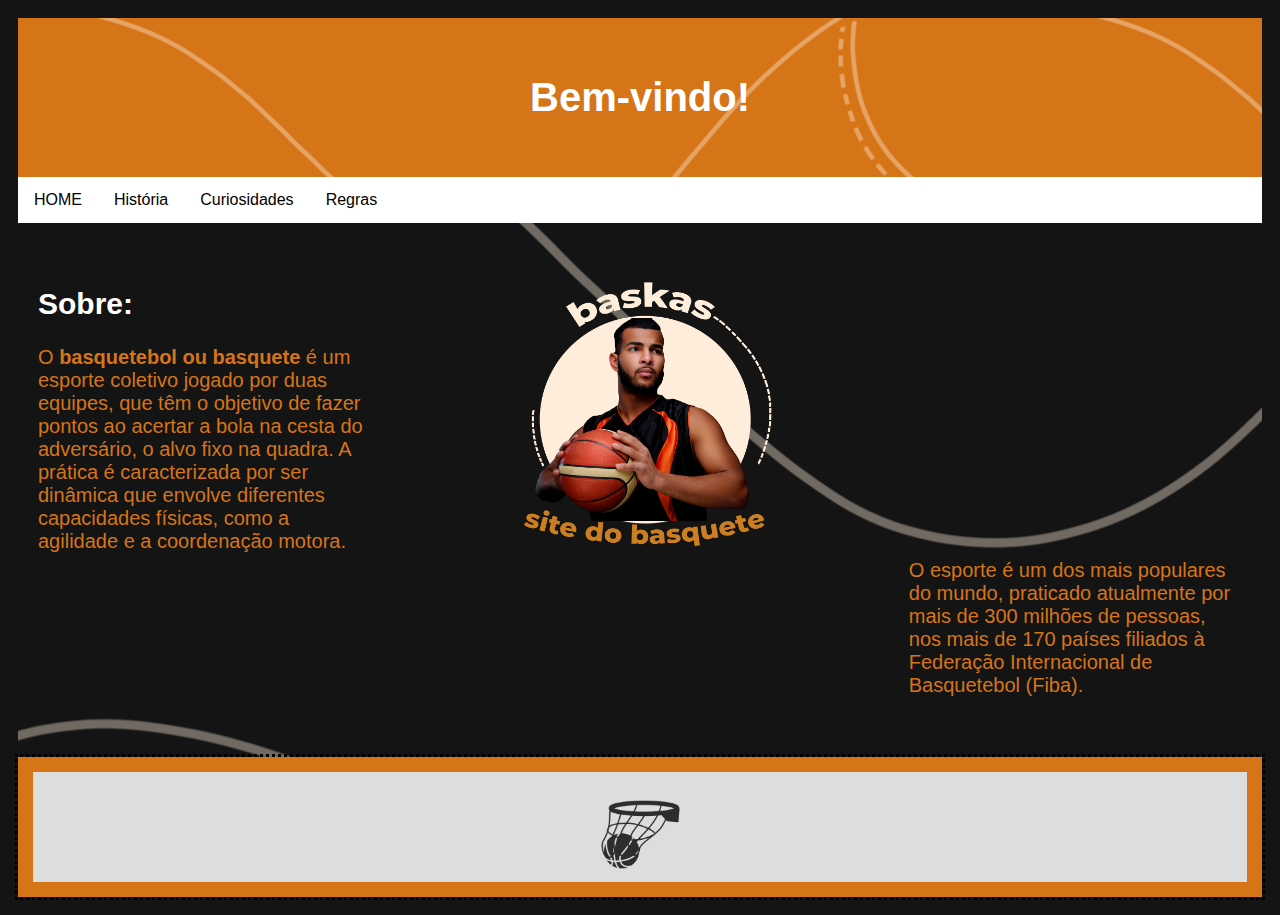
==== site-baskas/index.html @ b22ed8df "novo Baskas" ====
<!DOCTYPE html>
<html lang="en">
<head>
    <meta charset="UTF-8">
    <meta http-equiv="X-UA-Compatible" content="IE=edge">
    <meta name="viewport" content="width=device-width, initial-scale=1.0">
    <link rel="stylesheet" href="css/style.css">
    <title>Baskas</title>
</head>
<body>
    <div class="back">
    <div class="cabeça">
          <h1>Bem-vindo!</h1>
    </div>
    <div class="links">
        <a href="index.html">HOME</a>
        <a href="H-C-R/historia.html">História</a>
        <a href="H-C-R/curiosidades.html">Curiosidades</a>
        <a href="H-C-R/regras.html" >Regras</a>
    </div>
    <div class="corpo">
        <div class="colunaesquerdade">
            <div class="temp">
               <h2>Sobre:</h2>
           <!--<div><img class="img" src="img/historia-basquete-og.png"></div>-->
            <p class="font">O <b>basquetebol ou basquete</b> é um esporte coletivo jogado por duas equipes,
                que têm o objetivo de fazer pontos ao acertar a bola na cesta do adversário, o alvo fixo na quadra. 
                A prática é caracterizada por ser dinâmica que envolve diferentes capacidades físicas, como a agilidade e a coordenação motora.
               </p>
            </div>
        </div>
        <div class="colunacentro">
            <div class="temp">
                <img class="img4" src="img/urubu.png">
             </div>
        </div>
        <div class="colunadireita">
            <div class="temp">
                <p class="font">
                    <br><br><br><br><br><br><br><br><br><br><br><br>
                    O esporte é um dos mais populares do mundo, praticado atualmente por mais de 300 milhões de pessoas,
                    nos mais de 170 países filiados à Federação Internacional de Basquetebol (Fiba).
              </p>
            </div>
        </div>
    </div>

    <div class="rodape">
        <img class="img2" src="img/3ef6acaec8b9b51cd2c707de73862b84-cesta-de-basquete-recortada.png">
      </div>
</div> 
</body>
</html>
---- site-baskas/css/style.css ----
*{
    box-sizing: border-box;
}

body{
    font-family: Arial, Helvetica, sans-serif;
    padding: 10px;
    background: #141414;
}

.back{
    background-image: url("../img/creu3.png");
}

.cabeça{
    padding: 30px;
    text-align: center;
    background: #d67418;
    background-image: url("../img/creu4.png");
}

.cabeça h1{
    font-size: 40px;
    color: #ffffff;
}

.links{

    overflow: hidden;
    background-color: white;
}

.links a{
    float: left;
    display: block;
    color: #000000;
    text-align: center;
    padding: 14px 16px;
    text-decoration: none;
}

.links a:hover{
    background-color: #d67418;
    color: #ffffff;
}

.temp h2{
    font-size: 30px;
    color: #ffffff;
}

.font{
    font-size: 20px;
    color: #d67418;
}

.colunaesquerdade{
    float: left;
    width: 30%;
    
}

.colunacentro{
    float: left;
    width: 40%;
}

.colunadireita {
    
    float: left;
    width: 30%;
    
}

.corpo::after {
    content: "";
    display: table;
    clear: both;
}

.temp{
    border-radius: 10%;
    background-color: transparent;
    padding: 20px;
    margin-top: 20px;
}

.img{
    
    border: 5px solid rgb(0, 0, 0);
    width: 60%;
    height: 250px;
}

.img2{
    height: 85px;
}

.img4{  
    width: 100%;
    height: 100%;
}

.rodape {
    height: 140px;
    outline-style: dotted;
    border: 15px solid #d67418;
    padding: 20px;
    text-align: center;
    background: #ddd;
    margin-top: 20px;
}


@media screen and (max-width: 800px) {
    .colunaesquerdade, .colunadireita {   
      width: 100%;
      padding: 0;
    }
}

@media screen and (max-width: 400px) {
    .links a {
      float: none;
      width: 100%;
    }
}
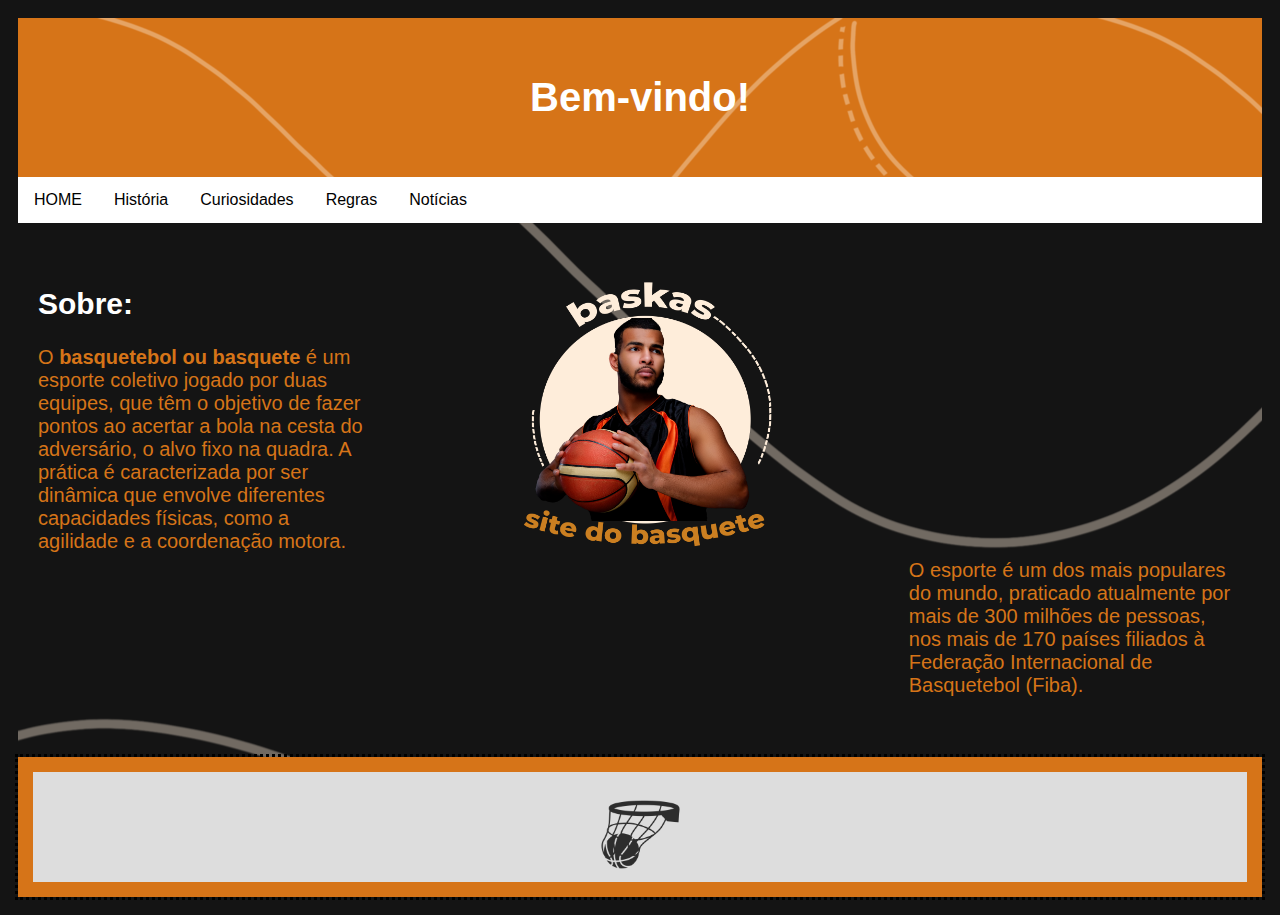
==== commit b28943cf: "atualização 3 temp" ====
--- a/site-baskas/index.html
+++ b/site-baskas/index.html
@@ -5,6 +5,7 @@
     <meta http-equiv="X-UA-Compatible" content="IE=edge">
     <meta name="viewport" content="width=device-width, initial-scale=1.0">
     <link rel="stylesheet" href="css/style.css">
+    <link rel="shortcut icon" href="img/favicon.ico" type="image/x-icon">
     <title>Baskas</title>
 </head>
 <body>
@@ -17,6 +18,7 @@
         <a href="H-C-R/historia.html">História</a>
         <a href="H-C-R/curiosidades.html">Curiosidades</a>
         <a href="H-C-R/regras.html" >Regras</a>
+        <a href="H-C-R/notícias.html" >Notícias</a>
     </div>
     <div class="corpo">
         <div class="colunaesquerdade">
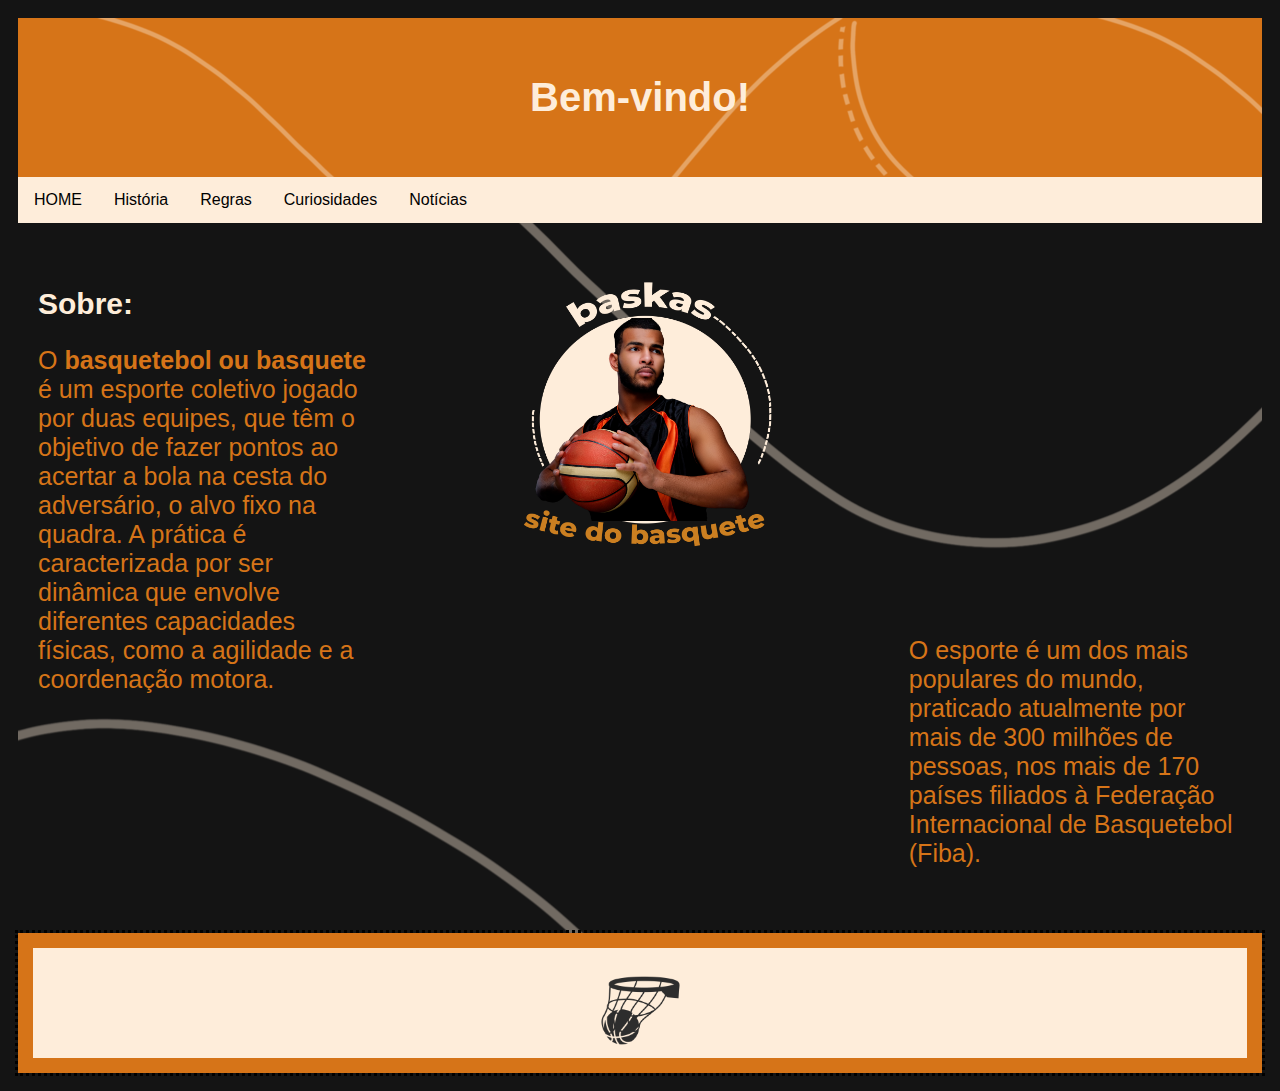
==== commit 2196a89f: "atualização" ====
--- a/site-baskas/index.html
+++ b/site-baskas/index.html
@@ -16,8 +16,8 @@
     <div class="links">
         <a href="index.html">HOME</a>
         <a href="H-C-R/historia.html">História</a>
+        <a href="H-C-R/regras.html" >Regras</a>
         <a href="H-C-R/curiosidades.html">Curiosidades</a>
-        <a href="H-C-R/regras.html" >Regras</a>
         <a href="H-C-R/notícias.html" >Notícias</a>
     </div>
     <div class="corpo">
--- a/site-baskas/css/style.css
+++ b/site-baskas/css/style.css
@@ -21,13 +21,13 @@
 
 .cabeça h1{
     font-size: 40px;
-    color: #ffffff;
+    color: #feedda;
 }
 
 .links{
 
     overflow: hidden;
-    background-color: white;
+    background-color: #feedda;
 }
 
 .links a{
@@ -41,16 +41,16 @@
 
 .links a:hover{
     background-color: #d67418;
-    color: #ffffff;
+    color: #feedda;
 }
 
 .temp h2{
     font-size: 30px;
-    color: #ffffff;
+    color: #feedda;
 }
 
 .font{
-    font-size: 20px;
+    font-size: 25px;
     color: #d67418;
 }
 
@@ -85,13 +85,6 @@
     margin-top: 20px;
 }
 
-.img{
-    
-    border: 5px solid rgb(0, 0, 0);
-    width: 60%;
-    height: 250px;
-}
-
 .img2{
     height: 85px;
 }
@@ -107,7 +100,7 @@
     border: 15px solid #d67418;
     padding: 20px;
     text-align: center;
-    background: #ddd;
+    background: #feedda;
     margin-top: 20px;
 }
 
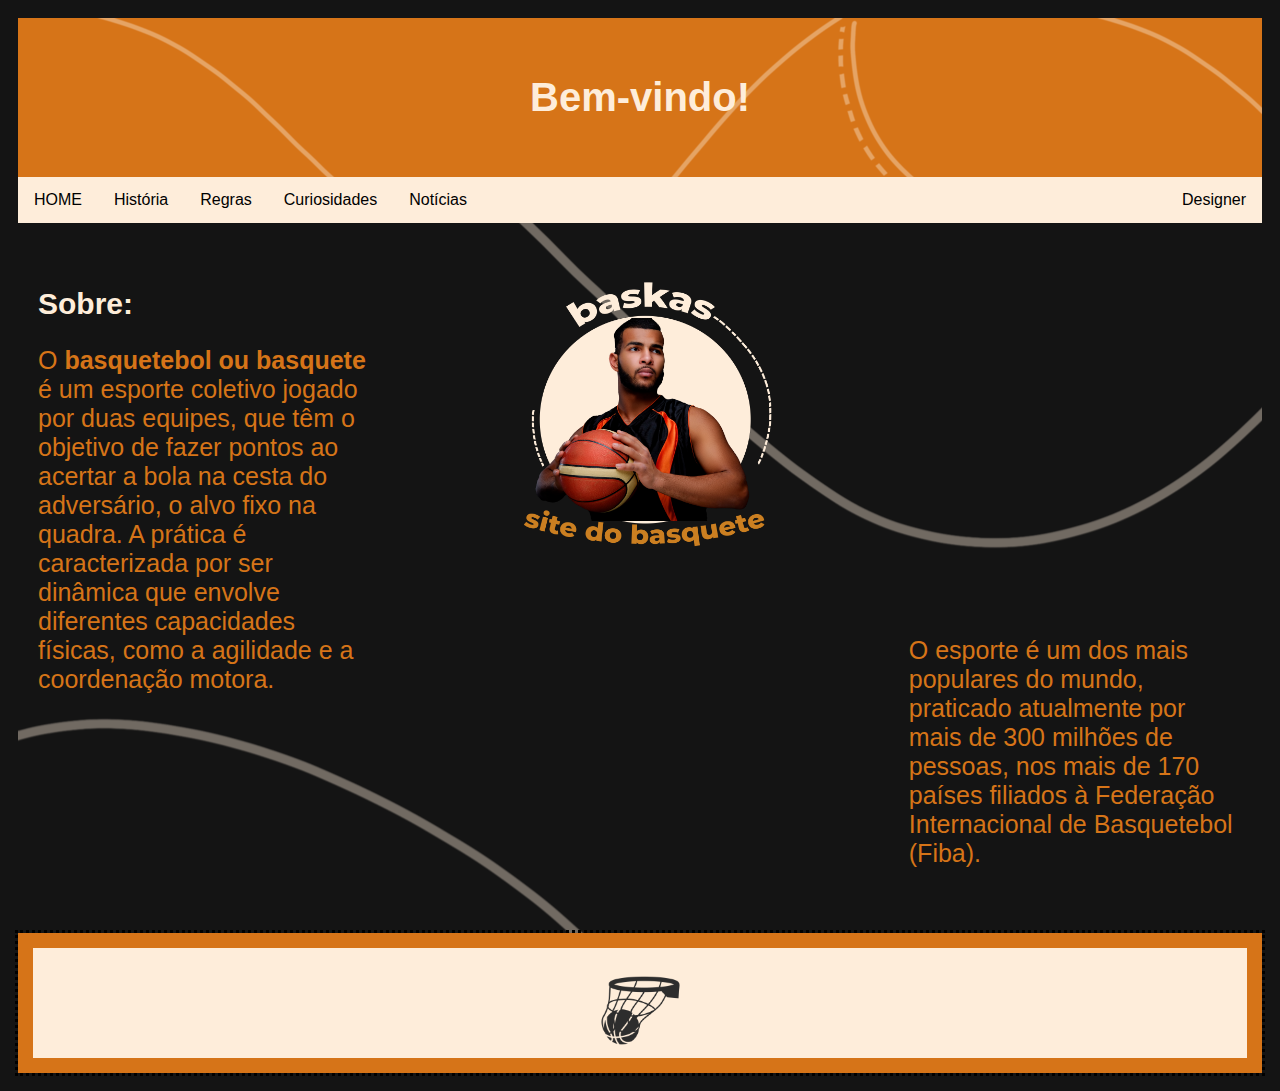
==== commit 1c4e3b2e: "Designer" ====
--- a/site-baskas/index.html
+++ b/site-baskas/index.html
@@ -19,6 +19,7 @@
         <a href="H-C-R/regras.html" >Regras</a>
         <a href="H-C-R/curiosidades.html">Curiosidades</a>
         <a href="H-C-R/notícias.html" >Notícias</a>
+        <a href="https://www.instagram.com/_gi_gigii/" style="float:right" >Designer</a>
     </div>
     <div class="corpo">
         <div class="colunaesquerdade">
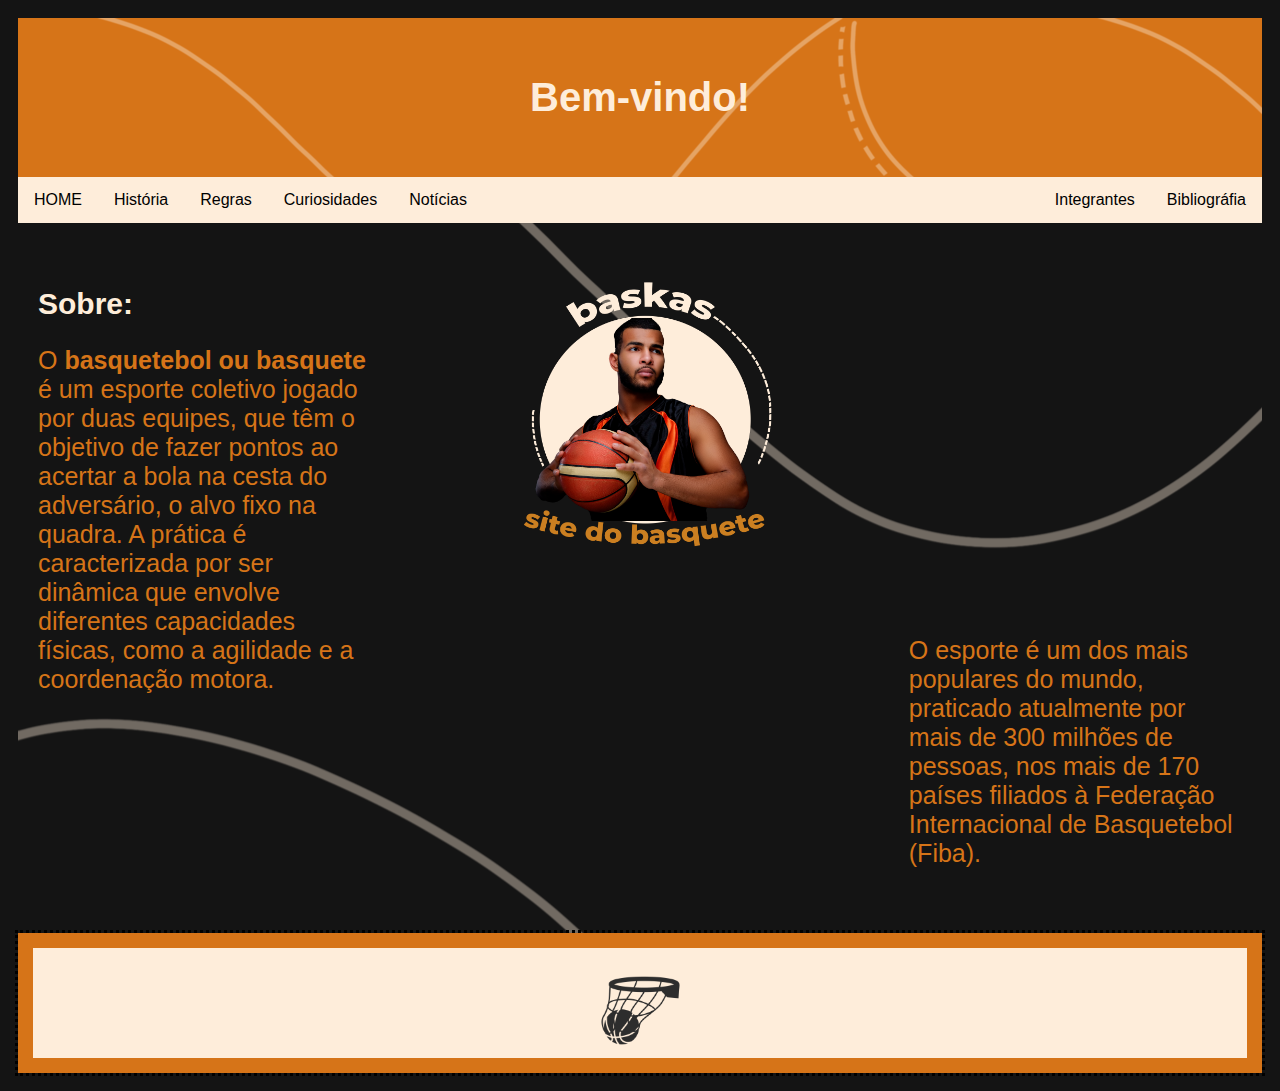
==== commit a4ccbf7d: "parte 3" ====
--- a/site-baskas/index.html
+++ b/site-baskas/index.html
@@ -19,7 +19,8 @@
         <a href="H-C-R/regras.html" >Regras</a>
         <a href="H-C-R/curiosidades.html">Curiosidades</a>
         <a href="H-C-R/notícias.html" >Notícias</a>
-        <a href="https://www.instagram.com/_gi_gigii/" style="float:right" >Designer</a>
+        <a href="H-C-R/Referencias.html" style="float:right" >Bibliográfia</a>
+        <a href="H-C-R/integrantes.html" style="float:right" >Integrantes</a>
     </div>
     <div class="corpo">
         <div class="colunaesquerdade">
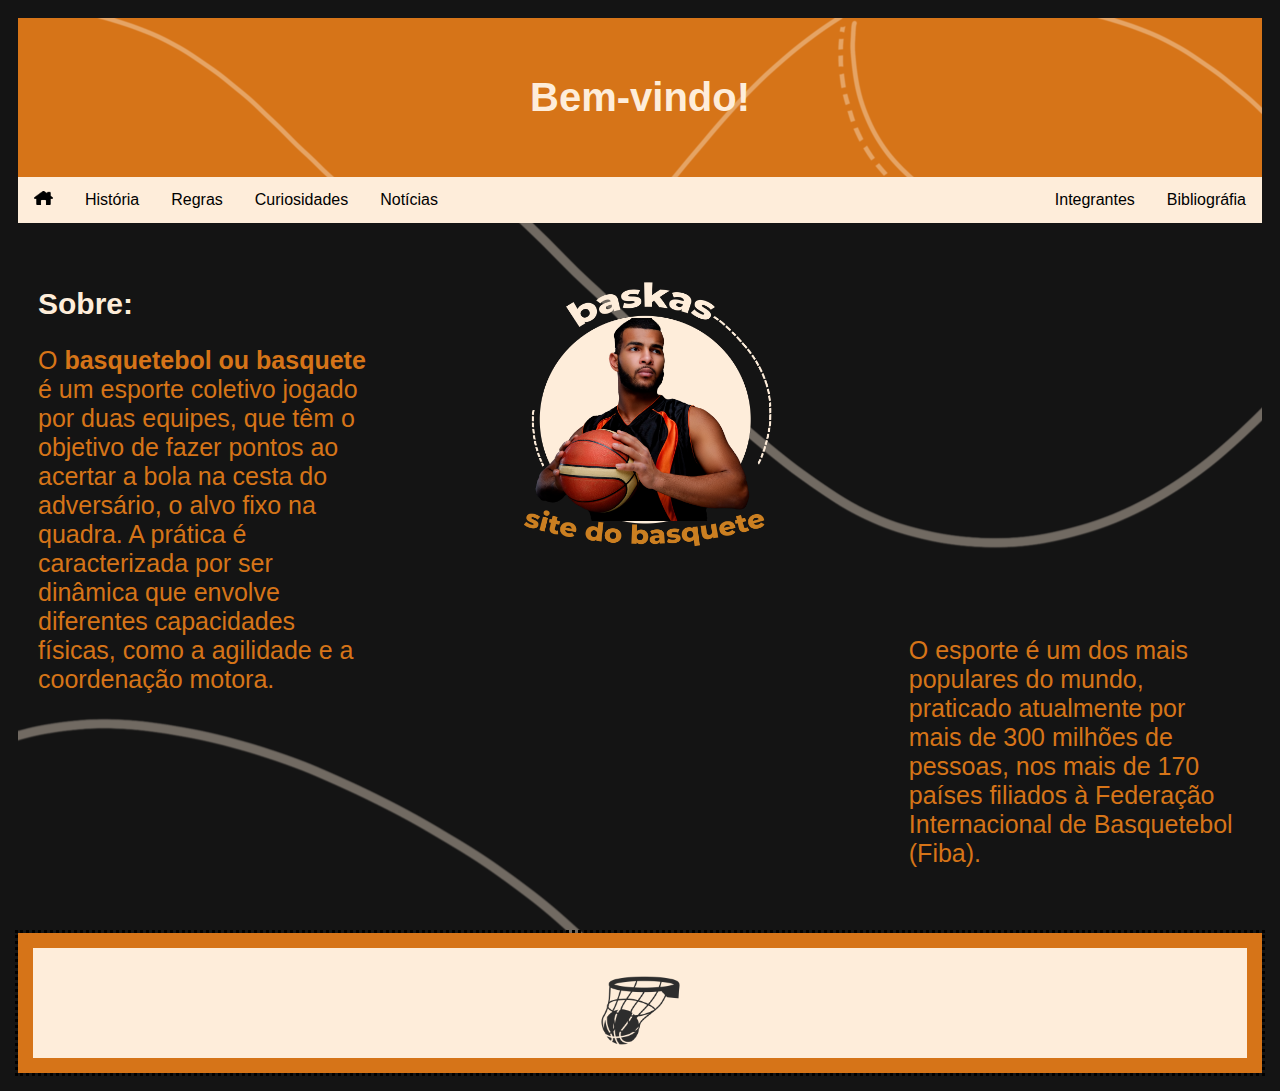
==== commit 407de5d6: "home" ====
--- a/site-baskas/index.html
+++ b/site-baskas/index.html
@@ -14,7 +14,7 @@
           <h1>Bem-vindo!</h1>
     </div>
     <div class="links">
-        <a href="index.html">HOME</a>
+        <a href="index.html"><img class="img5" src="img/Home-icon.svg.png" alt="HOME"></a>
         <a href="H-C-R/historia.html">História</a>
         <a href="H-C-R/regras.html" >Regras</a>
         <a href="H-C-R/curiosidades.html">Curiosidades</a>
--- a/site-baskas/css/style.css
+++ b/site-baskas/css/style.css
@@ -94,6 +94,11 @@
     height: 100%;
 }
 
+.img5{
+    height: 14px;
+    width: 19px;
+}
+
 .rodape {
     height: 140px;
     outline-style: dotted;
